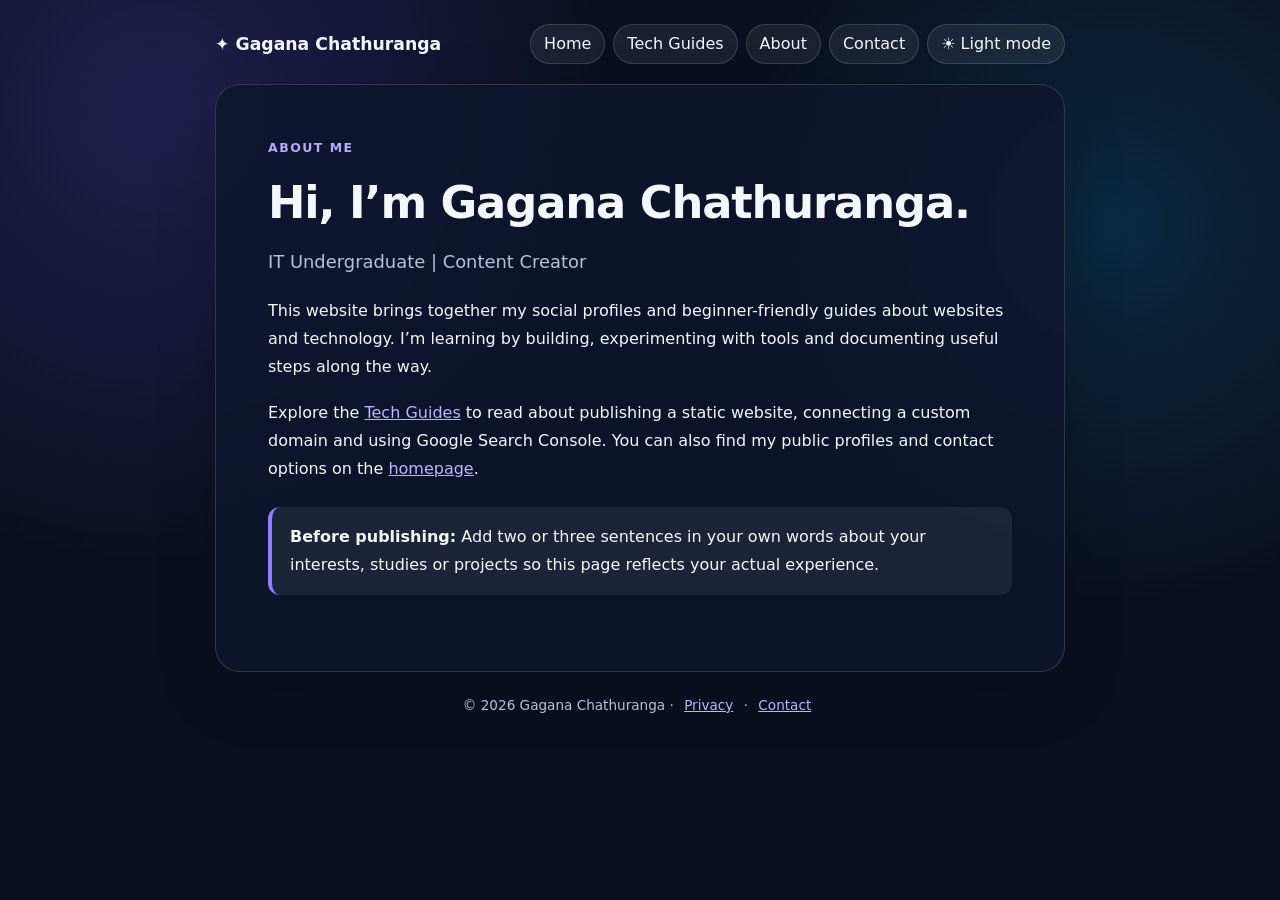
==== about.html @ 9eb445c2 "Add files via upload" ====
<!doctype html><html lang="en"><head><meta charset="utf-8"><meta name="viewport" content="width=device-width,initial-scale=1"><meta name="theme-color" content="#0b1020"><title>About Me | Gagana Chathuranga</title><meta name="description" content="About Gagana Chathuranga, an IT undergraduate and content creator."><meta name="author" content="Gagana Chathuranga"><link rel="canonical" href="https://gaganachathuranga.com.lk/about.html"><link rel="icon" href="favicon.svg" type="image/svg+xml"><link rel="apple-touch-icon" href="apple-touch-icon.png"><meta property="og:type" content="website"><meta property="og:title" content="About Me"><meta property="og:description" content="About Gagana Chathuranga, an IT undergraduate and content creator."><meta property="og:url" content="https://gaganachathuranga.com.lk/about.html"><meta property="og:image" content="https://gaganachathuranga.com.lk/share-card.png"><meta name="twitter:card" content="summary_large_image"><link rel="stylesheet" href="site.css"></head><body><header><a class="brand" href="">✦ Gagana Chathuranga</a><nav aria-label="Main navigation"><a href="">Home</a><a href="tech-guides.html">Tech Guides</a><a href="about.html">About</a><a href="contact.html">Contact</a><button class="theme-btn" type="button" data-theme-button>☀ Light mode</button></nav></header><main class="page"><div class="eyebrow">ABOUT ME</div><h1>Hi, I’m Gagana Chathuranga.</h1><p class="lead">IT Undergraduate | Content Creator</p><p>This website brings together my social profiles and beginner-friendly guides about websites and technology. I’m learning by building, experimenting with tools and documenting useful steps along the way.</p><p>Explore the <a href="tech-guides.html">Tech Guides</a> to read about publishing a static website, connecting a custom domain and using Google Search Console. You can also find my public profiles and contact options on the <a href="">homepage</a>.</p><div class="note"><strong>Before publishing:</strong> Add two or three sentences in your own words about your interests, studies or projects so this page reflects your actual experience.</div></main><footer>© 2026 Gagana Chathuranga · <a href="privacy.html">Privacy</a> · <a href="contact.html">Contact</a></footer><script src="site.js" defer></script></body></html>
---- site.css ----
:root{color-scheme:dark;--bg:#0b1020;--panel:rgba(15,22,44,.85);--text:#f5f7ff;--muted:#b6c1d8;--border:rgba(255,255,255,.15);--link:#bcb5ff;--soft:rgba(255,255,255,.065)}
html[data-theme=light]{color-scheme:light;--bg:#eef2ff;--panel:rgba(255,255,255,.94);--text:#202844;--muted:#4b5876;--border:rgba(36,46,78,.17);--link:#4d38b0;--soft:rgba(54,65,104,.055)}
*{box-sizing:border-box}html{scroll-behavior:smooth}body{margin:0;min-height:100vh;font:16px/1.75 Inter,system-ui,-apple-system,'Segoe UI',sans-serif;color:var(--text);background:radial-gradient(circle at 12% 12%,rgba(116,85,255,.20),transparent 33%),radial-gradient(circle at 87% 25%,rgba(0,190,250,.14),transparent 29%),var(--bg);padding:24px 16px 50px}a{color:var(--link)}a:focus-visible,button:focus-visible{outline:3px solid #9f8fff;outline-offset:3px}header,.page,footer{max-width:850px;margin:auto}header{display:flex;gap:16px;align-items:center;justify-content:space-between;flex-wrap:wrap;margin-bottom:20px}.brand{font-weight:800;font-size:1.08rem;text-decoration:none;color:var(--text)}nav{display:flex;flex-wrap:wrap;gap:8px}nav a,.theme-btn{font:inherit;color:var(--text);text-decoration:none;border:1px solid var(--border);border-radius:999px;padding:5px 13px;background:var(--soft);cursor:pointer}nav a:hover,.theme-btn:hover{background:rgba(126,111,255,.17)}.page{border:1px solid var(--border);border-radius:25px;padding:clamp(22px,5vw,52px);background:var(--panel);box-shadow:0 20px 60px rgba(0,0,0,.18)}h1,h2,h3{line-height:1.25;letter-spacing:-.025em}h1{font-size:clamp(1.9rem,4vw,2.8rem);margin:.35em 0}h2{font-size:1.4rem;margin:1.9em 0 .6em}h3{font-size:1.06rem;margin:1.35em 0 .4em}p{margin:0 0 1.1em}h2+p,h3+p{margin-top:0}.eyebrow{font-size:.78rem;text-transform:uppercase;letter-spacing:.12em;font-weight:800;color:#b6aaff}.lead{font-size:1.12rem;color:var(--muted)}.meta{color:var(--muted);font-size:.86rem;margin:1em 0 1.8em}.note{background:var(--soft);border-left:4px solid #8d7dff;border-radius:12px;padding:16px 18px;margin:24px 0}.note p:last-child{margin-bottom:0}pre{background:#090e1d;color:#e8edff;border-radius:14px;padding:18px;overflow:auto;line-height:1.5}code{font-family:ui-monospace,SFMono-Regular,Consolas,monospace;font-size:.9em;overflow-wrap:anywhere}.tiles{display:grid;grid-template-columns:repeat(auto-fit,minmax(235px,1fr));gap:15px;margin-top:20px}.tile{display:block;border:1px solid var(--border);border-radius:17px;padding:19px;background:var(--soft);text-decoration:none;color:var(--text);transition:transform .18s,border-color .18s}.tile:hover{transform:translateY(-3px);border-color:#8e80f9}.tile strong{display:block;font-size:1.08rem;line-height:1.4;margin:8px 0}.tile span{color:var(--muted);font-size:.9rem}.pill{font-size:.73rem;font-weight:800;letter-spacing:.06em;color:#a79cff}.related{border-top:1px solid var(--border);margin-top:36px;padding-top:22px}.source-line{font-size:.9rem;color:var(--muted);margin-top:2em}footer{text-align:center;color:var(--muted);font-size:.85rem;margin-top:22px}footer a{margin:0 6px}ul{padding-left:1.4em}li{margin-bottom:.45em}@media(max-width:560px){header{justify-content:center;text-align:center}nav{justify-content:center}.page{border-radius:20px}body{padding:18px 12px 36px}}@media(prefers-reduced-motion:reduce){html{scroll-behavior:auto}.tile{transition:none}}
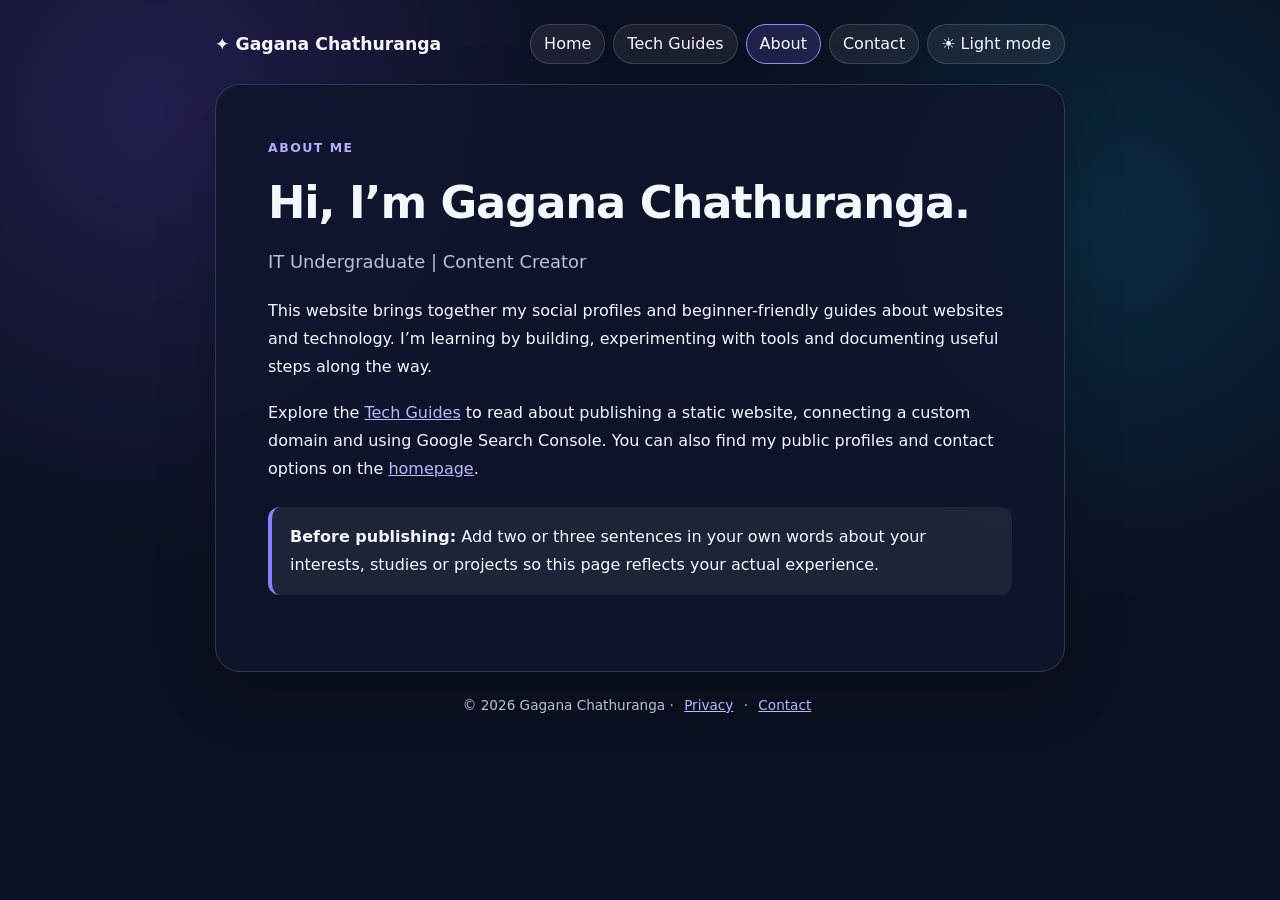
==== commit 09f12c7f: "Upgrade Testsite with searchable guides, mobile menu and reading progress" ====
--- a/about.html
+++ b/about.html
@@ -1 +1,2 @@
-<!doctype html><html lang="en"><head><meta charset="utf-8"><meta name="viewport" content="width=device-width,initial-scale=1"><meta name="theme-color" content="#0b1020"><title>About Me | Gagana Chathuranga</title><meta name="description" content="About Gagana Chathuranga, an IT undergraduate and content creator."><meta name="author" content="Gagana Chathuranga"><link rel="canonical" href="https://gaganachathuranga.com.lk/about.html"><link rel="icon" href="favicon.svg" type="image/svg+xml"><link rel="apple-touch-icon" href="apple-touch-icon.png"><meta property="og:type" content="website"><meta property="og:title" content="About Me"><meta property="og:description" content="About Gagana Chathuranga, an IT undergraduate and content creator."><meta property="og:url" content="https://gaganachathuranga.com.lk/about.html"><meta property="og:image" content="https://gaganachathuranga.com.lk/share-card.png"><meta name="twitter:card" content="summary_large_image"><link rel="stylesheet" href="site.css"></head><body><header><a class="brand" href="">✦ Gagana Chathuranga</a><nav aria-label="Main navigation"><a href="">Home</a><a href="tech-guides.html">Tech Guides</a><a href="about.html">About</a><a href="contact.html">Contact</a><button class="theme-btn" type="button" data-theme-button>☀ Light mode</button></nav></header><main class="page"><div class="eyebrow">ABOUT ME</div><h1>Hi, I’m Gagana Chathuranga.</h1><p class="lead">IT Undergraduate | Content Creator</p><p>This website brings together my social profiles and beginner-friendly guides about websites and technology. I’m learning by building, experimenting with tools and documenting useful steps along the way.</p><p>Explore the <a href="tech-guides.html">Tech Guides</a> to read about publishing a static website, connecting a custom domain and using Google Search Console. You can also find my public profiles and contact options on the <a href="">homepage</a>.</p><div class="note"><strong>Before publishing:</strong> Add two or three sentences in your own words about your interests, studies or projects so this page reflects your actual experience.</div></main><footer>© 2026 Gagana Chathuranga · <a href="privacy.html">Privacy</a> · <a href="contact.html">Contact</a></footer><script src="site.js" defer></script></body></html>+<!DOCTYPE html>
+<html lang="en"><head><meta charset="utf-8"/><meta content="width=device-width,initial-scale=1" name="viewport"/><meta content="#0b1020" name="theme-color"/><title>About Me | Gagana Chathuranga</title><meta content="About Gagana Chathuranga, an IT undergraduate and content creator." name="description"/><meta content="Gagana Chathuranga" name="author"/><link href="https://gaganachathuranga.com.lk/about.html" rel="canonical"/><link href="favicon.svg" rel="icon" type="image/svg+xml"/><link href="apple-touch-icon.png" rel="apple-touch-icon"/><meta content="website" property="og:type"/><meta content="About Me" property="og:title"/><meta content="About Gagana Chathuranga, an IT undergraduate and content creator." property="og:description"/><meta content="https://gaganachathuranga.com.lk/about.html" property="og:url"/><meta content="https://gaganachathuranga.com.lk/share-card.png" property="og:image"/><meta content="summary_large_image" name="twitter:card"/><link href="site.css" rel="stylesheet"/><meta content="index, follow, max-image-preview:large" name="robots"/></head><body><header><a class="brand" href="">✦ Gagana Chathuranga</a><button aria-controls="main-nav" aria-expanded="false" class="menu-btn" data-menu-button="" type="button">☰ Menu</button><nav aria-label="Main navigation" id="main-nav"><a href="">Home</a><a href="tech-guides.html">Tech Guides</a><a aria-current="page" href="about.html">About</a><a href="contact.html">Contact</a><button class="theme-btn" data-theme-button="" type="button">☀ Light mode</button></nav></header><main class="page"><div class="eyebrow">ABOUT ME</div><h1>Hi, I’m Gagana Chathuranga.</h1><p class="lead">IT Undergraduate | Content Creator</p><p>This website brings together my social profiles and beginner-friendly guides about websites and technology. I’m learning by building, experimenting with tools and documenting useful steps along the way.</p><p>Explore the <a href="tech-guides.html">Tech Guides</a> to read about publishing a static website, connecting a custom domain and using Google Search Console. You can also find my public profiles and contact options on the <a href="">homepage</a>.</p><div class="note"><strong>Before publishing:</strong> Add two or three sentences in your own words about your interests, studies or projects so this page reflects your actual experience.</div></main><footer>© 2026 Gagana Chathuranga · <a href="privacy.html">Privacy</a> · <a href="contact.html">Contact</a></footer><script defer="" src="site.js"></script></body></html>
--- a/site.css
+++ b/site.css
@@ -2,3 +2,8 @@
 :root{color-scheme:dark;--bg:#0b1020;--panel:rgba(15,22,44,.85);--text:#f5f7ff;--muted:#b6c1d8;--border:rgba(255,255,255,.15);--link:#bcb5ff;--soft:rgba(255,255,255,.065)}
 html[data-theme=light]{color-scheme:light;--bg:#eef2ff;--panel:rgba(255,255,255,.94);--text:#202844;--muted:#4b5876;--border:rgba(36,46,78,.17);--link:#4d38b0;--soft:rgba(54,65,104,.055)}
 *{box-sizing:border-box}html{scroll-behavior:smooth}body{margin:0;min-height:100vh;font:16px/1.75 Inter,system-ui,-apple-system,'Segoe UI',sans-serif;color:var(--text);background:radial-gradient(circle at 12% 12%,rgba(116,85,255,.20),transparent 33%),radial-gradient(circle at 87% 25%,rgba(0,190,250,.14),transparent 29%),var(--bg);padding:24px 16px 50px}a{color:var(--link)}a:focus-visible,button:focus-visible{outline:3px solid #9f8fff;outline-offset:3px}header,.page,footer{max-width:850px;margin:auto}header{display:flex;gap:16px;align-items:center;justify-content:space-between;flex-wrap:wrap;margin-bottom:20px}.brand{font-weight:800;font-size:1.08rem;text-decoration:none;color:var(--text)}nav{display:flex;flex-wrap:wrap;gap:8px}nav a,.theme-btn{font:inherit;color:var(--text);text-decoration:none;border:1px solid var(--border);border-radius:999px;padding:5px 13px;background:var(--soft);cursor:pointer}nav a:hover,.theme-btn:hover{background:rgba(126,111,255,.17)}.page{border:1px solid var(--border);border-radius:25px;padding:clamp(22px,5vw,52px);background:var(--panel);box-shadow:0 20px 60px rgba(0,0,0,.18)}h1,h2,h3{line-height:1.25;letter-spacing:-.025em}h1{font-size:clamp(1.9rem,4vw,2.8rem);margin:.35em 0}h2{font-size:1.4rem;margin:1.9em 0 .6em}h3{font-size:1.06rem;margin:1.35em 0 .4em}p{margin:0 0 1.1em}h2+p,h3+p{margin-top:0}.eyebrow{font-size:.78rem;text-transform:uppercase;letter-spacing:.12em;font-weight:800;color:#b6aaff}.lead{font-size:1.12rem;color:var(--muted)}.meta{color:var(--muted);font-size:.86rem;margin:1em 0 1.8em}.note{background:var(--soft);border-left:4px solid #8d7dff;border-radius:12px;padding:16px 18px;margin:24px 0}.note p:last-child{margin-bottom:0}pre{background:#090e1d;color:#e8edff;border-radius:14px;padding:18px;overflow:auto;line-height:1.5}code{font-family:ui-monospace,SFMono-Regular,Consolas,monospace;font-size:.9em;overflow-wrap:anywhere}.tiles{display:grid;grid-template-columns:repeat(auto-fit,minmax(235px,1fr));gap:15px;margin-top:20px}.tile{display:block;border:1px solid var(--border);border-radius:17px;padding:19px;background:var(--soft);text-decoration:none;color:var(--text);transition:transform .18s,border-color .18s}.tile:hover{transform:translateY(-3px);border-color:#8e80f9}.tile strong{display:block;font-size:1.08rem;line-height:1.4;margin:8px 0}.tile span{color:var(--muted);font-size:.9rem}.pill{font-size:.73rem;font-weight:800;letter-spacing:.06em;color:#a79cff}.related{border-top:1px solid var(--border);margin-top:36px;padding-top:22px}.source-line{font-size:.9rem;color:var(--muted);margin-top:2em}footer{text-align:center;color:var(--muted);font-size:.85rem;margin-top:22px}footer a{margin:0 6px}ul{padding-left:1.4em}li{margin-bottom:.45em}@media(max-width:560px){header{justify-content:center;text-align:center}nav{justify-content:center}.page{border-radius:20px}body{padding:18px 12px 36px}}@media(prefers-reduced-motion:reduce){html{scroll-behavior:auto}.tile{transition:none}}
+
+/* v2: guide search, mobile navigation, reading progress */
+[hidden]{display:none!important}.guide-tools{margin:25px 0 8px}.guide-tools label{display:block;font-weight:750;margin-bottom:8px}.guide-tools input{width:100%;font:inherit;color:var(--text);background:var(--soft);border:1px solid var(--border);border-radius:13px;padding:12px 15px;min-height:48px}.guide-tools input:focus-visible{outline:3px solid #9f8fff;outline-offset:2px}.filter-row{display:flex;flex-wrap:wrap;gap:9px;margin:15px 0}.filter-chip,.menu-btn{font:inherit;color:var(--text);background:var(--soft);border:1px solid var(--border);border-radius:999px;padding:8px 15px;cursor:pointer}.filter-chip.is-active{background:#7664d9;color:white;border-color:#a99bff}.result-count{color:var(--muted);font-size:.92rem;margin:0}.read-more{display:block;margin-top:14px;color:var(--link)!important;font-weight:750!important}.empty-state{border:1px dashed var(--border);border-radius:14px;padding:22px;color:var(--muted)}.guide-card{display:flex;flex-direction:column;min-height:210px}.guide-card .read-more{margin-top:auto;padding-top:18px}.toc{background:var(--soft);border:1px solid var(--border);border-radius:16px;padding:18px 22px;margin:22px 0 28px}.toc strong{display:block;margin-bottom:8px}.toc ol{margin:0;padding-left:21px}.toc li{margin:5px 0}.toc a{text-decoration:none}.toc a:hover{text-decoration:underline}article{max-width:70ch}article h2{scroll-margin-top:28px}.reading-progress{position:fixed;top:0;left:0;right:0;height:4px;z-index:100;background:transparent;pointer-events:none}.reading-progress>div{height:100%;width:0;background:#a596ff;transition:width .08s linear}.menu-btn{display:none}nav a[aria-current=page]{border-color:#9588ff;background:rgba(126,111,255,.18)}.tile:focus-visible,.filter-chip:focus-visible,.menu-btn:focus-visible{outline:3px solid #9f8fff;outline-offset:3px}
+@media(max-width:650px){header{justify-content:space-between;text-align:left}.menu-btn{display:inline-block}header>nav{display:none;width:100%;flex-direction:column;align-items:stretch;text-align:center}header>nav.is-open{display:flex}header>nav a,header>nav button{min-height:44px;display:flex;align-items:center;justify-content:center}.page{padding:24px 18px}.guide-tools input{font-size:16px}}
+@media(prefers-reduced-motion:reduce){.reading-progress>div{transition:none}}
